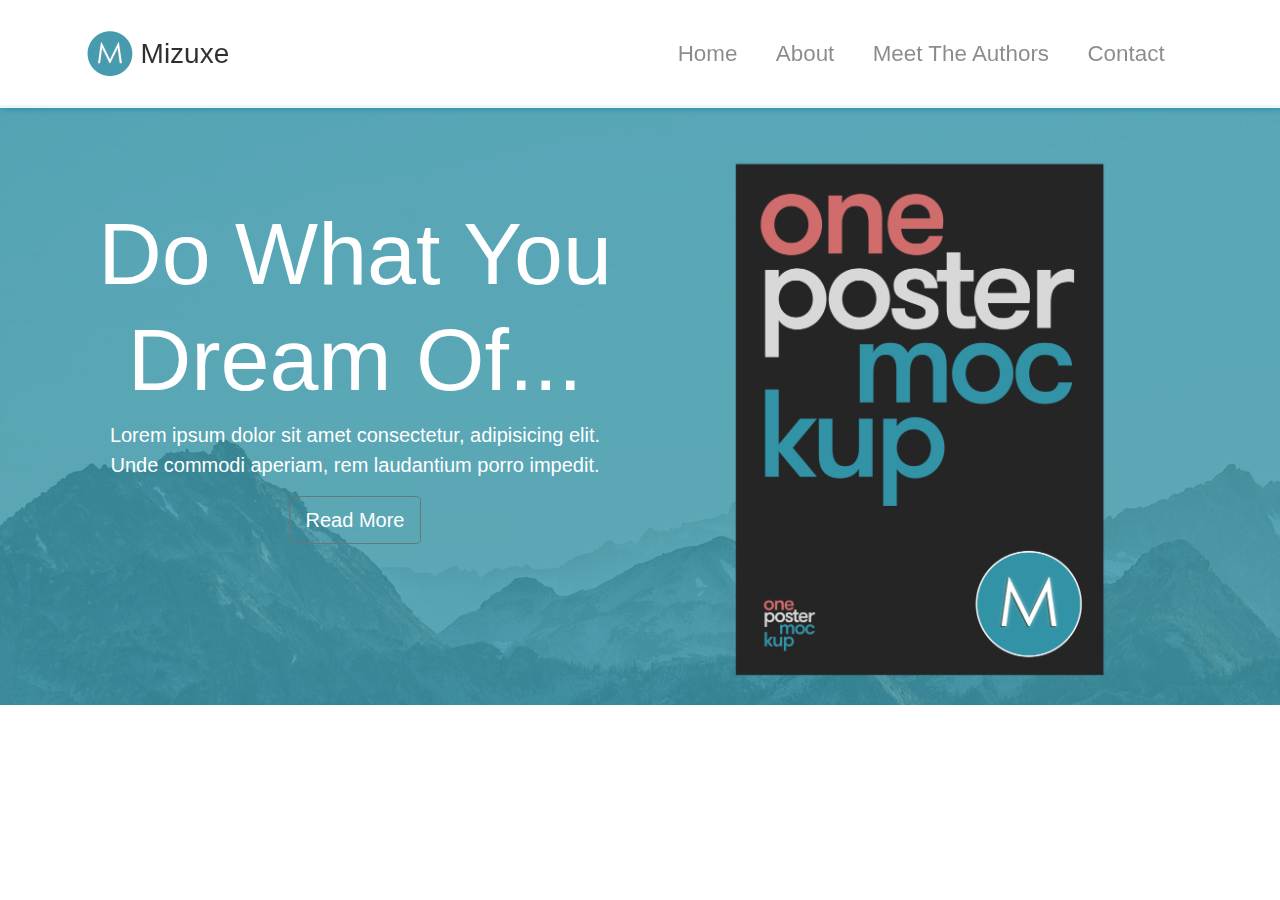
==== projects/bookTheme-sass/index.html @ 4fed85d5 "Book site with sass - navbar & opening content complete" ====
<!DOCTYPE html>
<html lang="en">
<head>
  <meta charset="UTF-8">
  <meta name="viewport" content="width=device-width, initial-scale=1.0">
  <meta http-equiv="X-UA-Compatible" content="ie=edge">
  <!-- font awesome -->
  <link rel="stylesheet" href="https://use.fontawesome.com/releases/v5.2.0/css/all.css" integrity="sha384-hWVjflwFxL6sNzntih27bfxkr27PmbbK/iSvJ+a4+0owXq79v+lsFkW54bOGbiDQ" crossorigin="anonymous">
  <!-- bootstrap 4 -->
  <link rel="stylesheet" href="css/bootstrap.css">
  <link rel="stylesheet" href="css/style.css">
  <title>Book Theme</title>
</head>
<body>
  <nav class="navbar navbar-expand-md navbar-light fixed-top py-4">
    <div class="container">
      <a href="#home" class="navbar-brand">
        <img src="images/mlogo.png" width="50" height="50" alt="">
        <h3 class="d-inline align-middle">Mizuxe</h3>
      </a>
      <button class="navbar-toggler" data-toggle="collapse" data-target="#navbarCollapse"><span class="navbar-toggler-icon"></span></button>
      <div class="collapse navbar-collapse" id="navbarCollapse">
        <ul class="navbar-nav ml-auto">
          <li class="nav-item">
            <a href="#home" class="nav-link">Home</a>
          </li>
          <li class="nav-item">
            <a href="#about" class="nav-link">About</a>
          </li>
          <li class="nav-item">
            <a href="#authors" class="nav-link">Meet The Authors</a>
          </li>
          <li class="nav-item">
            <a href="#contact" class="nav-link">Contact</a>
          </li>
        </ul>
      </div>
    </div>
  </nav>

  <!-- Showcase -->

  <section id="showcase" class="py-5">
    <div class="primary-overlay text-white">
      <div class="container">
        <div class="row">
          <div class="col-lg-6 text-center">
            <h1 class="display-2 mt-5 pt-5">
              Do What You Dream Of...
            </h1>
            <p class="lead">Lorem ipsum dolor sit amet consectetur, adipisicing elit. Unde commodi aperiam, rem laudantium porro impedit.</p>
            <a href="#" class="btn btn-outline-secondary btn-lg text-white">
              <i class="fas fa-arrow-right"></i> Read More
            </a>
          </div>
          <div class="col-lg-6">
            <img src="images/book.png" alt="" class="img-fluid d-none d-lg-block">
          </div>
        </div>
      </div>
    </div>
  </section>


  


<!-- standard jquery -->
<script src="https://cdnjs.cloudflare.com/ajax/libs/jquery/3.3.1/jquery.min.js"></script>  

<!-- jquery for bootstrap -->
<script src="https://cdnjs.cloudflare.com/ajax/libs/popper.js/1.12.9/umd/popper.min.js" integrity="sha384-ApNbgh9B+Y1QKtv3Rn7W3mgPxhU9K/ScQsAP7hUibX39j7fakFPskvXusvfa0b4Q" crossorigin="anonymous"></script>
<script src="https://maxcdn.bootstrapcdn.com/bootstrap/4.0.0/js/bootstrap.min.js" integrity="sha384-JZR6Spejh4U02d8jOt6vLEHfe/JQGiRRSQQxSfFWpi1MquVdAyjUar5+76PVCmYl" crossorigin="anonymous"></script>  
<script src="app.js"></script>
</body>
</html>
---- projects/bookTheme-sass/css/style.css ----
body {
  margin-top: 105px; }

.navbar {
  box-shadow: 2px 2px 5px #3292a6;
  opacity: 0.9;
  background: #fff; }
  .navbar .nav-item {
    font-size: 1.4rem;
    padding-right: 1.4rem; }

#showcase {
  position: relative;
  background: url(../images/mountains.jpg);
  min-height: 600px; }
  #showcase .primary-overlay {
    background: rgba(50, 146, 166, 0.8);
    position: absolute;
    top: 0;
    left: 0;
    width: 100%;
    height: 100%; }
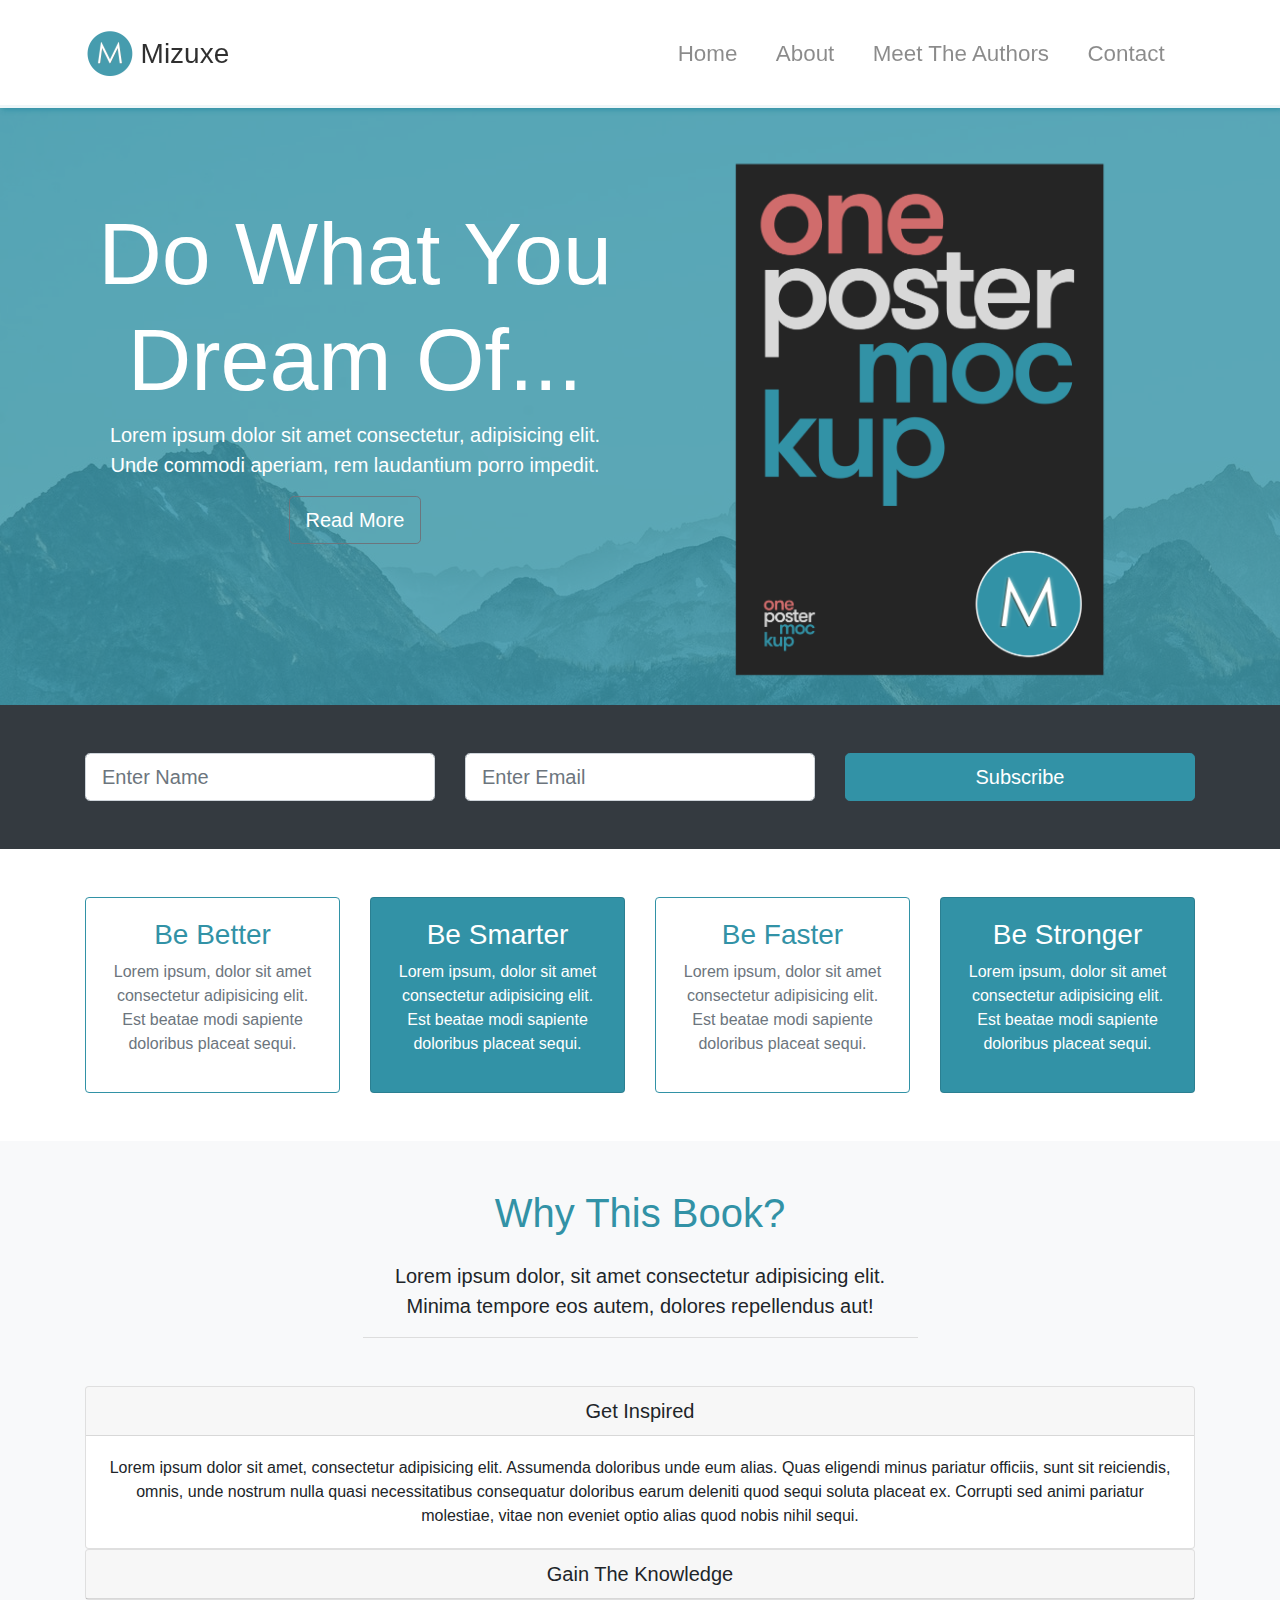
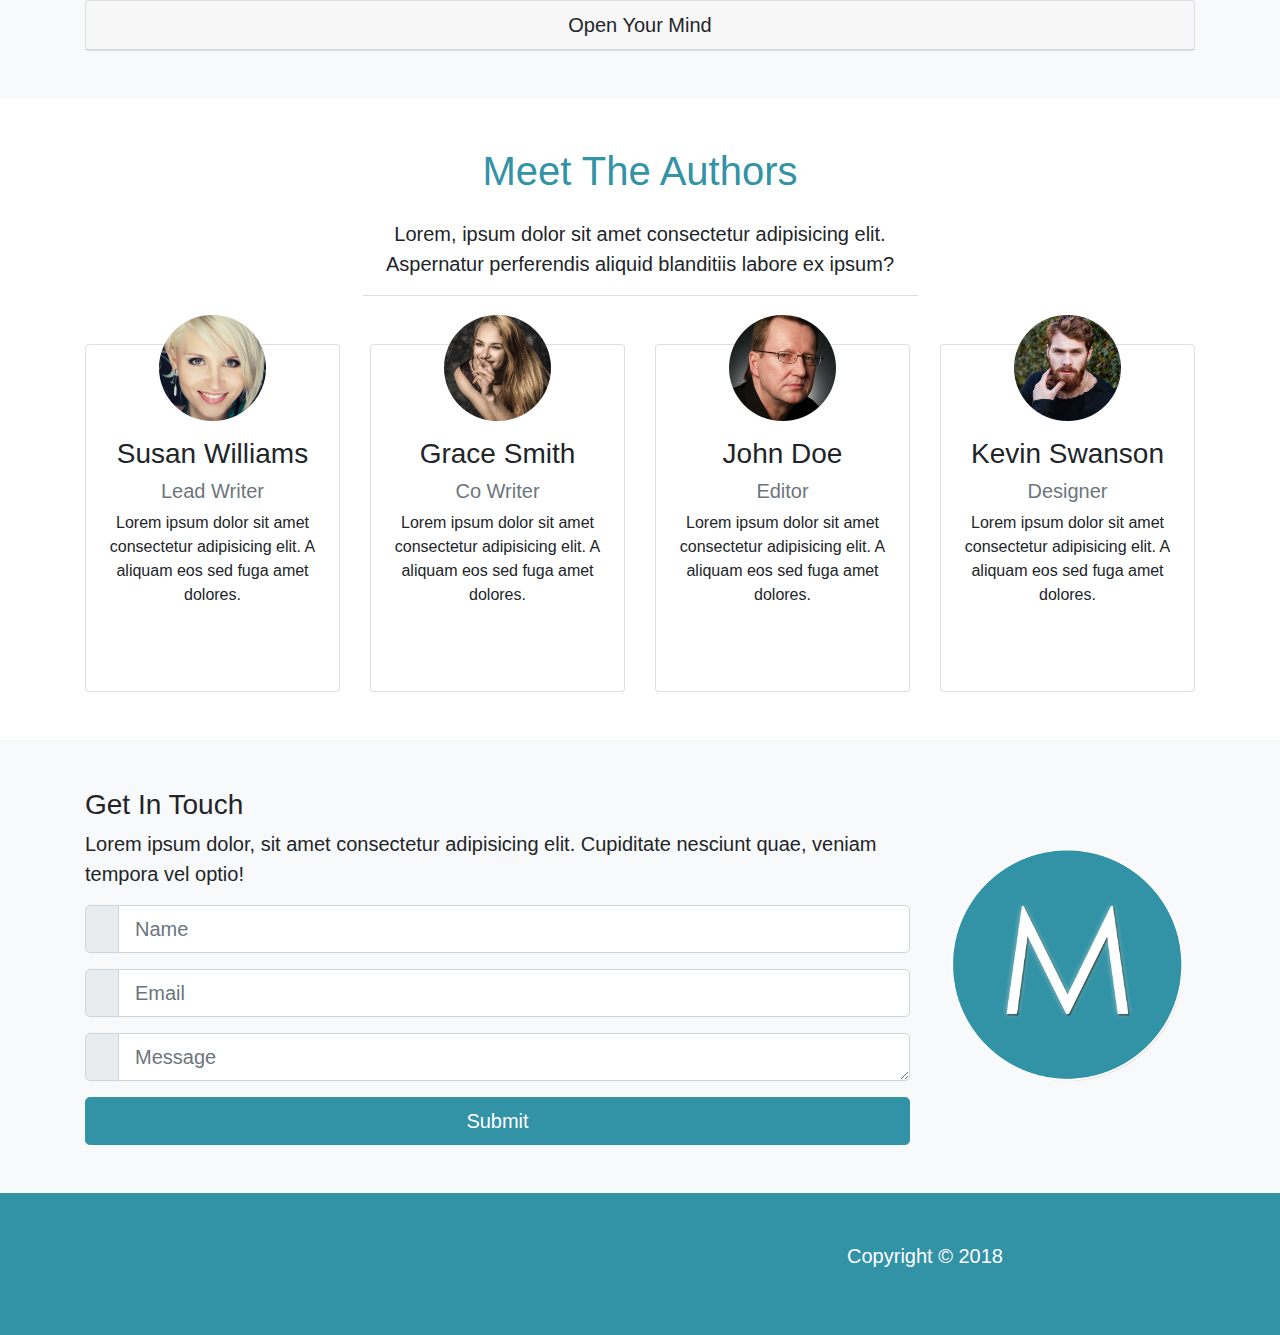
==== commit 142c8016: "bootstrap page with sass site complete" ====
--- a/projects/bookTheme-sass/index.html
+++ b/projects/bookTheme-sass/index.html
@@ -11,8 +11,8 @@
   <link rel="stylesheet" href="css/style.css">
   <title>Book Theme</title>
 </head>
-<body>
-  <nav class="navbar navbar-expand-md navbar-light fixed-top py-4">
+<body id="home" data-spy="scroll" data-target="#main-nav">
+  <nav class="navbar navbar-expand-md navbar-light fixed-top py-4" id="main-nav">
     <div class="container">
       <a href="#home" class="navbar-brand">
         <img src="images/mlogo.png" width="50" height="50" alt="">
@@ -61,7 +61,326 @@
     </div>
   </section>
 
-
+  <!-- Newsletter -->
+
+  <section id="newsletter" class="bg-dark text-white py-5">
+    <div class="container">
+      <div class="row">
+        <div class="col-md-4">
+          <input type="text" class="form-control form-control-lg mb-resp" placeholder="Enter Name">
+        </div>
+        <div class="col-md-4">
+          <input type="email" class="form-control form-control-lg mb-resp" placeholder="Enter Email">
+        </div>
+        <div class="col-md-4">
+          <button class="btn btn-primary btn-lg btn-block">
+            <i class="fas fa-envelope-open-o"></i> Subscribe
+          </button>
+        </div>
+      </div>
+    </div>
+  </section>
+
+  <!-- Boxes -->
+
+  <section id="boxes" class="py-5">
+    <div class="container">
+      <div class="row">
+        <div class="col-md-3">
+          <div class="card text-center border-primary mb-resp">
+            <div class="card-body">
+              <h3 class="text-primary">Be Better</h3>
+              <p class="text-muted">Lorem ipsum, dolor sit amet consectetur adipisicing elit. Est beatae modi sapiente doloribus placeat sequi.</p>
+            </div>
+          </div>
+        </div>
+        <div class="col-md-3">
+          <div class="card text-center bg-primary text-white mb-resp">
+            <div class="card-body">
+              <h3>Be Smarter</h3>
+              <p>Lorem ipsum, dolor sit amet consectetur adipisicing elit. Est beatae modi sapiente doloribus placeat sequi.</p>
+            </div>
+          </div>
+        </div>
+        <div class="col-md-3">
+          <div class="card text-center border-primary mb-resp">
+            <div class="card-body">
+              <h3 class="text-primary">Be Faster</h3>
+              <p class="text-muted">Lorem ipsum, dolor sit amet consectetur adipisicing elit. Est beatae modi sapiente doloribus placeat sequi.</p>
+            </div>
+          </div>
+        </div>
+        <div class="col-md-3">
+          <div class="card text-center bg-primary text-white">
+            <div class="card-body">
+              <h3>Be Stronger</h3>
+              <p>Lorem ipsum, dolor sit amet consectetur adipisicing elit. Est beatae modi sapiente doloribus placeat sequi.</p>
+            </div>
+          </div>
+        </div>
+      </div>
+    </div>
+  </section>
+
+  <!-- About / Why section -->
+
+  <section id="about" class="py-5 text-center bg-light">
+    <div class="container">
+      <div class="row">
+        <div class="col">
+          <div class="info-header mb-5">
+            <h1 class="text-primary pb-3">
+              Why This Book?
+            </h1>
+            <p class="lead pd-3">
+              Lorem ipsum dolor, sit amet consectetur adipisicing elit. Minima tempore eos autem, dolores repellendus aut!
+            </p>
+          </div>
+
+          <!-- Accordion -->
+
+          <div id="accordion">
+            <div class="card">
+              <div class="card-header">
+                <h5 class="mb-0">
+                  <div href="#collapse1" data-toggle="collapse" data-parent="#accordion">
+                    <i class="fas fa-arrow-circle-down"></i> Get Inspired
+                  </div>
+                </h5>
+              </div>
+
+              <div id="collapse1" class="collapse show">
+                <div class="card-body">
+                  Lorem ipsum dolor sit amet, consectetur adipisicing elit. Assumenda doloribus unde eum alias. Quas eligendi minus pariatur officiis, sunt sit reiciendis, omnis, unde nostrum nulla quasi necessitatibus consequatur doloribus earum deleniti quod sequi soluta placeat ex. Corrupti sed animi pariatur molestiae, vitae non eveniet optio alias quod nobis nihil sequi.
+                </div>
+              </div>
+            </div>
+
+            <div class="card">
+              <div class="card-header">
+                <h5 class="mb-0">
+                  <div href="#collapse2" data-toggle="collapse" data-parent="#accordion">
+                    <i class="fas fa-arrow-circle-down"></i> Gain The Knowledge
+                  </div>
+                </h5>
+              </div>
+
+              <div id="collapse2" class="collapse">
+                <div class="card-body">
+                  Lorem ipsum dolor sit amet, consectetur adipisicing elit. Assumenda doloribus unde eum alias. Quas eligendi minus pariatur officiis, sunt sit reiciendis, omnis, unde nostrum nulla quasi necessitatibus consequatur doloribus earum deleniti quod sequi soluta placeat ex. Corrupti sed animi pariatur molestiae, vitae non eveniet optio alias quod nobis nihil sequi.
+                </div>
+              </div>
+            </div>
+
+            <div class="card">
+              <div class="card-header">
+                <h5 class="mb-0">
+                  <div href="#collapse3" data-toggle="collapse" data-parent="#accordion">
+                    <i class="fas fa-arrow-circle-down"></i> Open Your Mind
+                  </div>
+                </h5>
+              </div>
+
+              <div id="collapse3" class="collapse">
+                <div class="card-body">
+                  Lorem ipsum dolor sit amet, consectetur adipisicing elit. Assumenda doloribus unde eum alias. Quas eligendi minus pariatur officiis, sunt sit reiciendis, omnis, unde nostrum nulla quasi necessitatibus consequatur doloribus earum deleniti quod sequi soluta placeat ex. Corrupti sed animi pariatur molestiae, vitae non eveniet optio alias quod nobis nihil sequi.
+                </div>
+              </div>
+            </div>
+          </div>
+        </div>
+      </div>
+    </div>
+  </section>
+
+  <!-- Authors -->
+
+  <section id="authors"  class="my-5 text-center">
+    <div class="container">
+      <div class="row">
+        <div class="col">
+          <div class="info-header mb-5">
+            <h1 class="text-primary pb-3">
+              Meet The Authors
+            </h1>
+            <p class="lead">
+              Lorem, ipsum dolor sit amet consectetur adipisicing elit. Aspernatur perferendis aliquid blanditiis labore ex ipsum?
+            </p>
+          </div>
+        </div>
+      </div>
+
+      <div class="row">
+        <div class="col-lg-3">
+          <div class="card">
+            <div class="card-body">
+              <img src="images/person1.jpg" alt="" class="img-fluid rounded-circle w-50 mb-3">
+              <h3>Susan Williams</h3>
+              <h5 class="text-muted">Lead Writer</h5>
+              <p>Lorem ipsum dolor sit amet consectetur adipisicing elit. A aliquam eos sed fuga amet dolores.</p>
+              <div class="d-flex justify-content-center">
+                <div class="p-4">
+                  <a href="http://facebook.com">
+                    <i class="fab fa-facebook"></i>
+                  </a>
+                </div>
+                <div class="p-4">
+                  <a href="http://twitter.com">
+                    <i class="fab fa-twitter"></i>
+                  </a>
+                </div>
+                <div class="p-4">
+                  <a href="http://instagram.com">
+                    <i class="fab fa-instagram"></i>
+                  </a>
+                </div>
+              </div>
+            </div>
+          </div>
+        </div>
+        <div class="col-lg-3">
+          <div class="card">
+            <div class="card-body">
+              <img src="images/person2.jpg" alt="" class="img-fluid rounded-circle w-50 mb-3">
+              <h3>Grace Smith</h3>
+              <h5 class="text-muted">Co Writer</h5>
+              <p>Lorem ipsum dolor sit amet consectetur adipisicing elit. A aliquam eos sed fuga amet dolores.</p>
+              <div class="d-flex justify-content-center">
+                <div class="p-4">
+                  <a href="http://facebook.com">
+                    <i class="fab fa-facebook"></i>
+                  </a>
+                </div>
+                <div class="p-4">
+                  <a href="http://twitter.com">
+                    <i class="fab fa-twitter"></i>
+                  </a>
+                </div>
+                <div class="p-4">
+                  <a href="http://instagram.com">
+                    <i class="fab fa-instagram"></i>
+                  </a>
+                </div>
+              </div>
+            </div>
+          </div>
+        </div>
+        <div class="col-lg-3">
+          <div class="card">
+            <div class="card-body">
+              <img src="images/person3.jpg" alt="" class="img-fluid rounded-circle w-50 mb-3">
+              <h3>John Doe</h3>
+              <h5 class="text-muted">Editor</h5>
+              <p>Lorem ipsum dolor sit amet consectetur adipisicing elit. A aliquam eos sed fuga amet dolores.</p>
+              <div class="d-flex justify-content-center">
+                <div class="p-4">
+                  <a href="http://facebook.com">
+                    <i class="fab fa-facebook"></i>
+                  </a>
+                </div>
+                <div class="p-4">
+                  <a href="http://twitter.com">
+                    <i class="fab fa-twitter"></i>
+                  </a>
+                </div>
+                <div class="p-4">
+                  <a href="http://instagram.com">
+                    <i class="fab fa-instagram"></i>
+                  </a>
+                </div>
+              </div>
+            </div>
+          </div>
+        </div>
+        <div class="col-lg-3">
+          <div class="card">
+            <div class="card-body">
+              <img src="images/person4.jpg" alt="" class="img-fluid rounded-circle w-50 mb-3">
+              <h3>Kevin Swanson</h3>
+              <h5 class="text-muted">Designer</h5>
+              <p>Lorem ipsum dolor sit amet consectetur adipisicing elit. A aliquam eos sed fuga amet dolores.</p>
+              <div class="d-flex justify-content-center">
+                <div class="p-4">
+                  <a href="http://facebook.com">
+                    <i class="fab fa-facebook"></i>
+                  </a>
+                </div>
+                <div class="p-4">
+                  <a href="http://twitter.com">
+                    <i class="fab fa-twitter"></i>
+                  </a>
+                </div>
+                <div class="p-4">
+                  <a href="http://instagram.com">
+                    <i class="fab fa-instagram"></i>
+                  </a>
+                </div>
+              </div>
+            </div>
+          </div>
+        </div>
+      </div>
+    </div>
+  </section>
+
+  <!-- Contact -->
+
+  <section id="contact" class="bg-light py-5">
+    <div class="container">
+      <div class="row">
+        <div class="col-lg-9">
+          <h3>Get In Touch</h3>
+          <p class="lead">Lorem ipsum dolor, sit amet consectetur adipisicing elit. Cupiditate nesciunt quae, veniam tempora vel optio!</p>
+          <form>
+            <div class="input-group input-group-lg mb-3">
+              <div class="input-group-prepend">
+                <span class="input-group-text">
+                  <i class="fas fa-user"></i>
+                </span>
+              </div>
+              <input type="text" class="form-control" placeholder="Name">
+            </div>
+            <div class="input-group input-group-lg mb-3">
+              <div class="input-group-prepend">
+                <span class="input-group-text">
+                  <i class="fas fa-envelope"></i>
+                </span>
+              </div>
+              <input type="text" class="form-control" placeholder="Email">
+            </div>
+            <div class="input-group input-group-lg mb-3">
+              <div class="input-group-prepend">
+                <span class="input-group-text">
+                  <i class="fas fa-pencil-alt"></i>
+                </span>
+              </div>
+              <textarea class="form-control" placeholder="Message" rows="5"></textarea>
+            </div>
+            
+            <input type="submit" value="Submit" class="btn btn-primary btn-block btn-lg">
+          </form>
+        </div>
+
+        <div class="col-lg-3 align-self-center">
+          <img src="images/mlogo.png" alt="" class="img-fluid">
+        </div>
+      </div>
+    </div>
+  </section>
+
+  <!--Footer-->
+
+  <footer id="main-footer" class="py-5 bg-primary text-white">
+    <div class="container">
+      <div class="row text-center">
+        <div class="col-md-6 ml-auto">
+          <p class="lead">
+            Copyright &copy; 2018 <span id="year"></span>
+          </p>
+        </div>
+      </div>
+    </div>
+  </footer>
   
 
 
--- a/projects/bookTheme-sass/css/style.css
+++ b/projects/bookTheme-sass/css/style.css
@@ -20,3 +20,26 @@
     left: 0;
     width: 100%;
     height: 100%; }
+
+.info-header {
+  width: 50%;
+  margin: auto;
+  border-bottom: 1px #ddd solid; }
+
+#authors img {
+  margin-top: -50px; }
+#authors .card:hover {
+  background: #3292a6;
+  color: #ffffff; }
+#authors .fab {
+  color: #ffffff; }
+
+/* Media Queries */
+@media (max-width: 768px) {
+  #showcase {
+    min-height: 500px; }
+    #showcase h1 {
+      font-size: 4rem; }
+
+  .mb-resp {
+    margin-bottom: 1rem; } }
